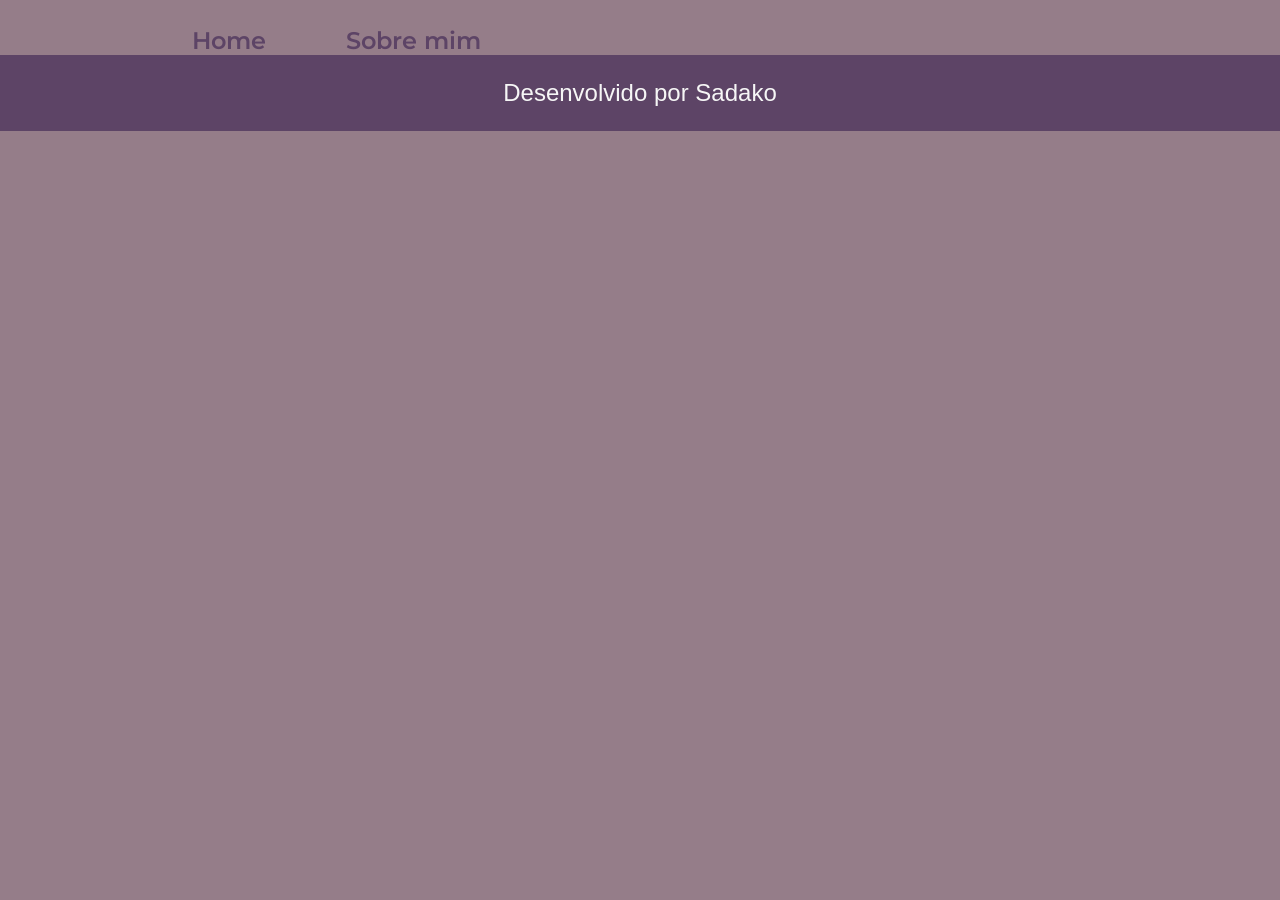
==== about.html @ b6feecb5 "att1" ====
<!DOCTYPE html>
<html lang="pt-br">
<head>
    <meta charset="UTF-8">
    <meta name="viewport" content="width=device-width, initial-scale=1.0">
    <title>Sobre mim</title>
    <link rel="stylesheet" href="styles/style.css">
</head>
<body>
    <header class="cabecalho">
        <nav class="cabecalho__menu">
                <a class="cabecalho__menu__link" href="index.html">Home</a>
                <a class="cabecalho__menu__link" href="about.html">Sobre mim</a>
        </nav>
    </header>
    <main>
    </main>
    <footer class="rodape">
        <p>Desenvolvido por Sadako</p>
    </footer>
</body>
</html>
---- styles/style.css ----
@import url('https://fonts.googleapis.com/css2?family=Krona+One&family=Montserrat:wght@100..900&display=swap');

* {
    margin: 0;
    padding: 0;
}

body {
    box-sizing: border-box;
    background-color: #957D89;
    color: #F6F6F6;
}

.cabecalho {
    padding: 2% 0% 0% 15%;
}

.cabecalho__menu {
    display: flex;
    gap: 80px;
}   

.cabecalho__menu__link {
    font-family: "Montserrat", sans-serif;
    font-size: 24px;
    font-weight: 600;
    color: #5D4466;
    text-decoration: none;
}

.apresentacao {
    padding: 5% 15%;
    display: flex;
    align-items: center;
    justify-content: space-between;;
}

.apresentacao__conteudo {
    width: 615px;
    display: flex;
    flex-direction: column;
    gap:40px;
}

.apresentacao__conteudo__titulo {
    font-size: 36px;
    font-family: "Krona One", sans-serif;
}


.titulo-destaque {
    color: #5D4466;
}

.apresentacao__conteudo__texto {
    font-size: 24px;
    font-family: "Montserrat", sans-serif;
}

.apresentacao__links {
    display: flex;
    flex-direction: column;
    justify-content: space-between;
    align-items: center;
    gap: 32px;
}

.apresentacao__links__subtitulo {
    font-family: "Krona One", sans-serif;
    font-weight: 400;
    font-size: 24px;
}

.apresentacao__links__link {
    display: flex;
    justify-content: center;
    gap: 16px;
    border: 2px solid #F6F6F6;
    width: 378px;;
    text-align: center;
    border-radius: 8px;
    padding: 21.5px 0px;
    font-size: 24px;
    text-decoration: none;
    font-family: "Montserrat", sans-serif;
    color: #5D4466;
    font-weight: 600;
}

.apresentacao__links__link:hover {
    background-color: #746174;
}

.rodape {
    padding: 24px;
    color: #F6F6F6;
    background-color: #5D4466;
    text-align: center;
    font-family: "Mountserrat", sans-serif;
    font-size: 24px;
    font-weight: 400;
}
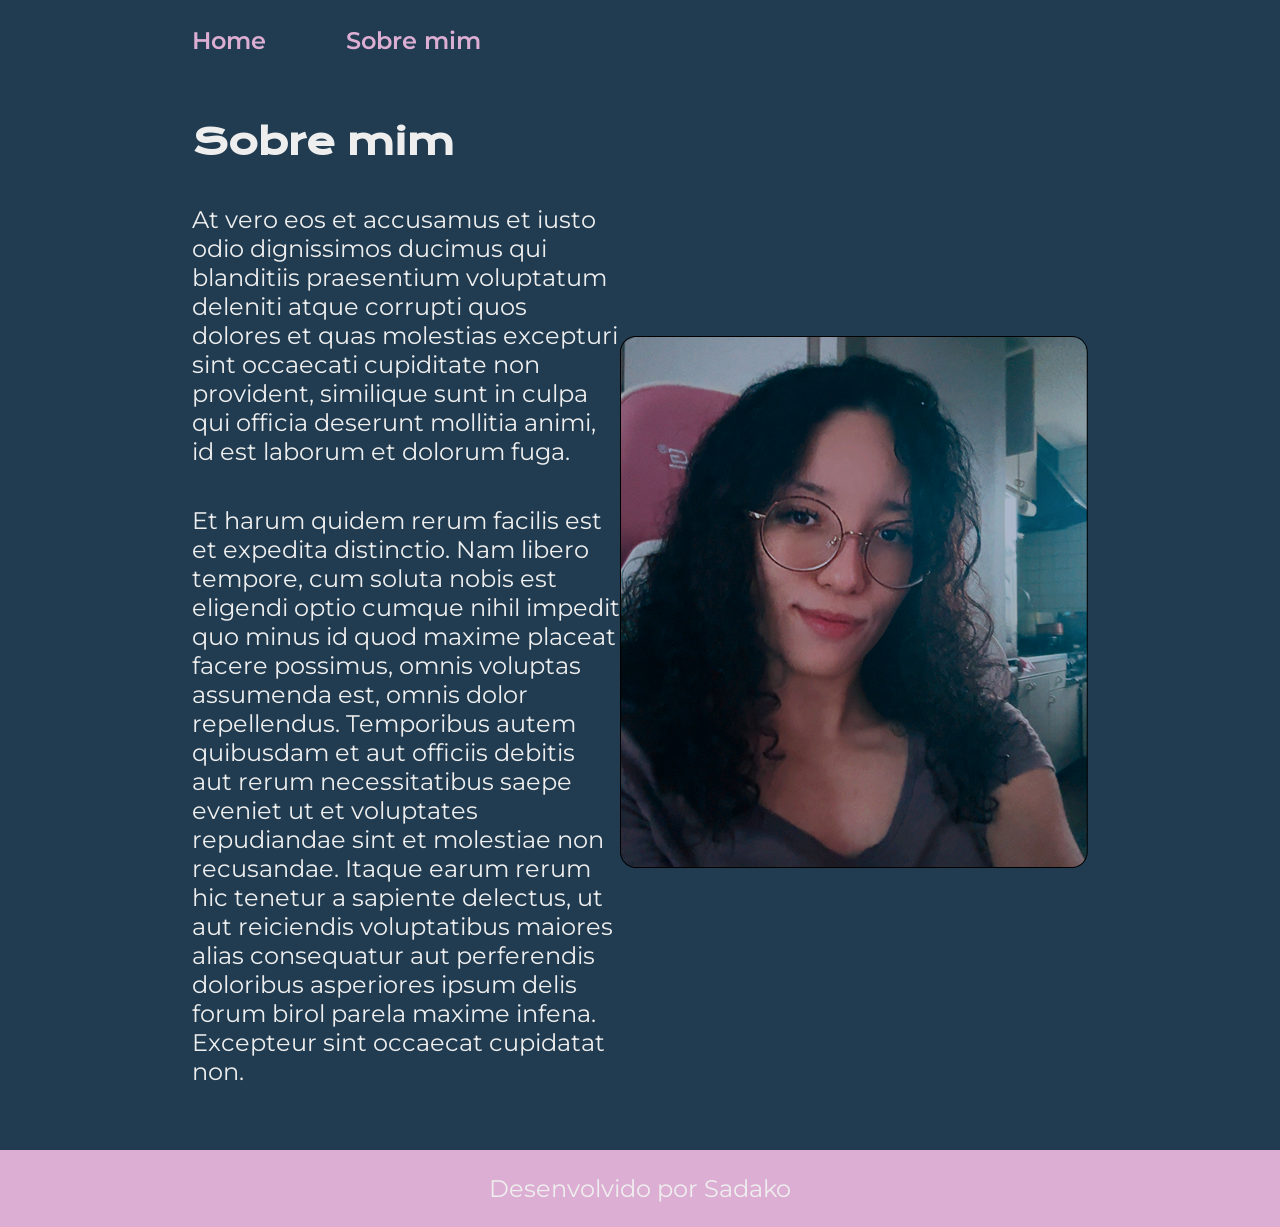
==== commit 41a2fdc3: "variaveis" ====
--- a/about.html
+++ b/about.html
@@ -13,7 +13,13 @@
                 <a class="cabecalho__menu__link" href="about.html">Sobre mim</a>
         </nav>
     </header>
-    <main>
+    <main class="apresentacao">
+        <section class="apresentacao__conteudo">
+            <h1 class="apresentacao__conteudo__titulo">Sobre mim</h1>
+            <p class="apresentacao__conteudo__texto">At vero eos et accusamus et iusto odio dignissimos ducimus qui blanditiis praesentium voluptatum deleniti atque corrupti quos dolores et quas molestias excepturi sint occaecati cupiditate non provident, similique sunt in culpa qui officia deserunt mollitia animi, id est laborum et dolorum fuga.</p>
+            <p class="apresentacao__conteudo__texto">Et harum quidem rerum facilis est et expedita distinctio. Nam libero tempore, cum soluta nobis est eligendi optio cumque nihil impedit quo minus id quod maxime placeat facere possimus, omnis voluptas assumenda est, omnis dolor repellendus. Temporibus autem quibusdam et aut officiis debitis aut rerum necessitatibus saepe eveniet ut et voluptates repudiandae sint et molestiae non recusandae. Itaque earum rerum hic tenetur a sapiente delectus, ut aut reiciendis voluptatibus maiores alias consequatur aut perferendis doloribus asperiores ipsum delis forum birol parela maxime infena. Excepteur sint occaecat cupidatat non.</p>
+        </section>
+        <img src="assets/sadako.png" alt="Foto de Nicole Sadako">
     </main>
     <footer class="rodape">
         <p>Desenvolvido por Sadako</p>
--- a/styles/style.css
+++ b/styles/style.css
@@ -1,4 +1,14 @@
 @import url('https://fonts.googleapis.com/css2?family=Krona+One&family=Montserrat:wght@100..900&display=swap');
+
+:root {
+    --cor-primaria: #213C51;
+    --cor-secundaria: #EEEEEE;
+    --cor-terciaria: #DDAED3;
+    --cor-hover: #6594B1;
+
+    --fonte-primaria: "Krona One", sans-serif;
+    --fonte-secundaria: "Montserrat", sans-serif;
+}
 
 * {
     margin: 0;
@@ -7,8 +17,9 @@
 
 body {
     box-sizing: border-box;
-    background-color: #957D89;
-    color: #F6F6F6;
+    background-color: var(--cor-primaria);
+    color: var(--cor-secundaria);
+    font-family: var(--fonte-secundaria);
 }
 
 .cabecalho {
@@ -24,7 +35,7 @@
     font-family: "Montserrat", sans-serif;
     font-size: 24px;
     font-weight: 600;
-    color: #5D4466;
+    color: var(--cor-terciaria);
     text-decoration: none;
 }
 
@@ -44,17 +55,17 @@
 
 .apresentacao__conteudo__titulo {
     font-size: 36px;
-    font-family: "Krona One", sans-serif;
+    font-family: var(--fonte-primaria);
 }
 
 
 .titulo-destaque {
-    color: #5D4466;
+    color: var(--cor-terciaria);
 }
 
 .apresentacao__conteudo__texto {
     font-size: 24px;
-    font-family: "Montserrat", sans-serif;
+    font-family: var(--fonte-secundaria);
 }
 
 .apresentacao__links {
@@ -66,7 +77,7 @@
 }
 
 .apresentacao__links__subtitulo {
-    font-family: "Krona One", sans-serif;
+    font-family: var(--fonte-primaria);
     font-weight: 400;
     font-size: 24px;
 }
@@ -75,28 +86,28 @@
     display: flex;
     justify-content: center;
     gap: 16px;
-    border: 2px solid #F6F6F6;
+    border: 2px solid var(--cor-secundaria);
     width: 378px;;
     text-align: center;
     border-radius: 8px;
     padding: 21.5px 0px;
     font-size: 24px;
     text-decoration: none;
-    font-family: "Montserrat", sans-serif;
-    color: #5D4466;
+    font-family: var(--fonte-secundaria);
+    color: var(--cor-terciaria);
     font-weight: 600;
 }
 
 .apresentacao__links__link:hover {
-    background-color: #746174;
+    background-color: var(--cor-hover);
 }
 
 .rodape {
     padding: 24px;
-    color: #F6F6F6;
-    background-color: #5D4466;
+    color: var(--cor-secundaria);
+    background-color: var(--cor-terciaria);
     text-align: center;
-    font-family: "Mountserrat", sans-serif;
+    font-family: var(--fonte-secundaria);
     font-size: 24px;
     font-weight: 400;
 }
